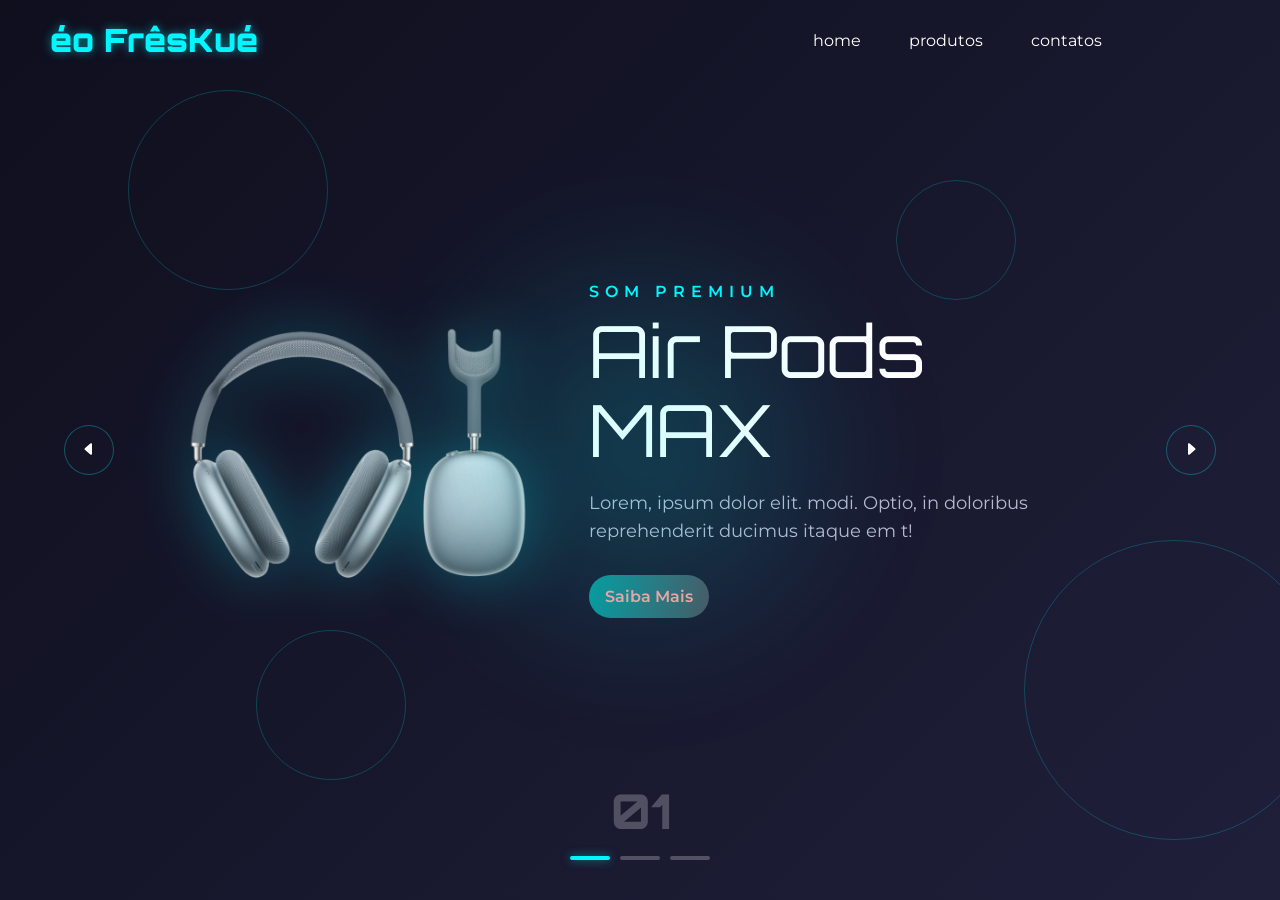
==== pagina-de-produtos/index.html @ 25089df3 "adicionado showcase" ====
<!DOCTYPE html>
<html lang="pt-br">

<head>
    <meta charset="UTF-8">
    <meta name="viewport" content="width=device-width, initial-scale=1.0">
    <link rel="preconnect" href="https://fonts.googleapis.com">
    <link rel="preconnect" href="https://fonts.gstatic.com" crossorigin>
    <link
        href="https://fonts.googleapis.com/css2?family=Montserrat:ital,wght@0,100..900;1,100..900&family=Orbitron:wght@400..900&display=swap"
        rel="stylesheet">
    <link rel="stylesheet" href="style.css">
    <script src="script.js" defer></script>
    <title>éo FrêsKué</title>
</head>

<body>
    <header>
        <div class="logo">éo FrêsKué</div>
        <nav>
            <ul>
                <li>home</li>
                <li>produtos</li>
                <li>contatos</li>
            </ul>
        </nav>
    </header>

    <main class="container">

        <div class="tech-circle">

            <div class="circle"></div>
            <div class="circle"></div>
            <div class="circle"></div>
            <div class="circle"></div>

        </div>

        <div class="list">

            <div class="item active">

                <div class="product-img">
                    <img src="assets/air-pods.png" alt="air-pods">
                </div>
                <div class="content">
                    <p class="product-tag">Som premium</p>
                    <p class="product-name">Air Pods MAX</p>
                    <p class="description">Lorem, ipsum dolor elit. modi. Optio, in doloribus reprehenderit ducimus
                        itaque em t!</p>
                    <button class="btn">Saiba Mais</button>
                </div>

            </div>

            <div class="item">

                <div class="product-img">
                    <img src="assets/apple-watch.png" alt="air-pods">
                </div>
                <div class="content">
                    <p class="product-tag">Novo Lançamento</p>
                    <p class="product-name">Apple Watch </p>
                    <p class="description">Lorem, ipsum dolor elit. modi. Optio, in doloribus reprehenderit ducimus
                        itaque em t!</p>
                    <button class="btn">Saiba Mais</button>
                </div>

            </div>
            <div class="item">

                <div class="product-img">
                    <img src="assets/vision-pro.png" alt="air-pods">
                </div>
                <div class="content">
                    <p class="product-tag">Alta Performace</p>
                    <p class="product-name">Vision Pro</p>
                    <p class="description">Lorem, ipsum dolor elit. modi. Optio, in doloribus reprehenderit ducimus
                        itaque em t!</p>
                    <button class="btn">Saiba Mais</button>
                </div>

            </div>

        </div>

        <div class="arrows">
            <button class="arrow-btn" id="prev">
                <svg xmlns="http://www.w3.org/2000/svg" width="16" height="16" fill="#fff"
                    class="bi bi-caret-left-fill" viewBox="0 0 16 16">
                    <path
                        d="m3.86 8.753 5.482 4.796c.646.566 1.658.106 1.658-.753V3.204a1 1 0 0 0-1.659-.753l-5.48 4.796a1 1 0 0 0 0 1.506z" />
                </svg>
            </button>

            <button class="arrow-btn" id="next">
                <svg xmlns="http://www.w3.org/2000/svg" width="16" height="16" fill="#fff"
                    class="bi bi-caret-right-fill" viewBox="0 0 16 16">
                    <path
                        d="m12.14 8.753-5.482 4.796c-.646.566-1.658.106-1.658-.753V3.204a1 1 0 0 1 1.659-.753l5.48 4.796a1 1 0 0 1 0 1.506z" />
                </svg>
            </button>
        </div>

        <div class="indicators">
            <div class="numbers">01</div>
            <div class="dots">
                <div class="dot active"></div>
                <div class="dot"></div>
                <div class="dot"></div>
            </div>
        </div>
    </main>
</body>

</html>
---- pagina-de-produtos/style.css ----
*{
    padding: 0;
    margin: 0;
    box-sizing: border-box;
    list-style: none;
    font-family: "Montserrat", sans-serif;
}

body{
    background-color: #0f0f1e;
    color: #fff;
    font-size: 16px;
    overflow: hidden;    
}

header{
    position: fixed;
    top: 0;
    width: 90vw;
    padding: 20px 50px;
    display: flex;
    justify-content: space-between;
    align-items: center;
    z-index: 3;
}

.logo{
    font-family: "Orbitron", sans-serif;
    font-size: 2rem;
    font-weight: 900;
    color: #00f7ff;
    text-shadow: 0 0 10px rgba(0, 247, 255, 0.5);
}

header nav ul{
    display: flex;
    gap: 48px;
}

header nav ul li{
    cursor: pointer;
    position: relative;
    padding: 5px 0;
}
header nav ul li::after{
    content: '';
    position: absolute;
    left: 0;
    bottom: 0;

    width: 0;
    height: 2px;
    background-color: #07f7ff;

    transition: width 0.4s ease;
}

header nav ul li:hover::after{
    width: 100%;
    
}

.container{
    height: 100vh;
    position: relative;
    background: linear-gradient(135deg, #0f0f1e 0%, #1f1f3a 100%);
    overflow: hidden;
}
.container::before{
    content:'';    
    width: 500px;
    height: 500px;
    border-radius: 50%;
    background: radial-gradient(circle, rgba(0, 247, 255, 0.2) 0%, rgba(15, 15, 30, 0) 70%);
    pointer-events: none;

    position: absolute;
    top: 50%;
    left: 50%;
    transform: translate(-50%, -50%);
    filter: blur(50px);
    z-index: 1;
    animation: pulse 2s infinite alternate;
}

.list{
    width: 80%;
    height: 100%;
    margin: 0 auto;
    position: relative;
}
.item{  
    position: absolute;
    inset: 0;
    display: flex;
    justify-content: center;
    align-items: center;
    opacity: 0;

    /* ANIMACAO */

    transform: translateX(100vw);
    transition: transform 0.7s ease-in-out, opacity 0.7s ease-in-out;
}
.item.active{
    opacity: 1;
    transform: translateX(0);
}


.product-img{
    width: 45%;
    height: 100%;
    display: flex;
    justify-content: center;
    align-items: center;
    position: relative;
    z-index: 2;
}
.product-img img{
    max-width: 80%;
    max-height: 60%;
    filter: drop-shadow(0 0 30px rgba(0, 247, 255, 0.3));

    /* ANIMACAO */

    transform: translateX(200px);
    opacity: 0;
    transition: transform 0.6s ease-in-out, opacity 0.6s ease-in-out;
    transition-delay: 0.5s;
}

.active .product-img img{    
    transform: translateX(0);
    opacity: 1;
}

.content{
    width: 55%;
    padding-right: 80px;
    display: flex;
    flex-direction: column;
    align-items: flex-start;
    justify-content: center;
    z-index: 2;
}

.product-tag{
    font-size: 1rem;
    text-transform: uppercase;
    color: #00f7ff;
    font-weight: 600;
    letter-spacing: 6px;
    margin-bottom: 10px;

    transform: translateX(200px);
    opacity: 0;
    transition: transform 0.6s ease-in-out, opacity 0.6s ease-in-out;
    transition-delay: 0.5s;
}

.active .product-tag{    
    transform: translateX(0);
    opacity: 1;
}

.product-name{
    font-size: 4.5rem;
    font-family: "Orbitron", sans-serif;
    line-height: 1.1;
    margin-bottom: 20px;

    /* ANIMACAO */

    transform: translateX(200px);
    opacity: 0;
    transition: transform 0.6s ease-in-out, opacity 0.6s ease-in-out;
    transition-delay: 0.5s;
}

.active .product-name{    
    transform: translateX(0);
    opacity: 1;
}

.description{
    font-size: 1.1rem;
    color: #b8b8d0;
    line-height: 1.6;
    margin-bottom: 30px;
    max-width: 600px;


    transform: translateX(200px);
    opacity: 0;
    transition: transform 0.6s ease-in-out, opacity 0.6s ease-in-out;
    transition-delay: 0.7s;
}

.active .description{    
    transform: translateX(0);
    opacity: 1;
}

.btn{
    padding: 12px 16px;
    background: linear-gradient(90deg, #099499, #4b535e);
    border-radius: 30px;
    color: #fd9e9e;
    font-size: 1rem;
    font-weight: 600;
    cursor: pointer;
    border: none;
    z-index: 999;


    transform: translateX(200px);
    opacity: 0;
    transition: transform 0.6s ease-in-out, 
                opacity 0.6s ease-in-out,
                background 0.6s ease,;
    transition-delay: 1s;
}

.active .btn{    
    transform: translateX(0);
    opacity: 1;
}

.active .btn:hover{
    transform: translateX(0) scale(1.02);
    background: linear-gradient(90deg, #469ea1, #041022);
}

.arrows{
    position: absolute;
    width: 90%;
    display: flex;
    justify-content: space-between;
    top: 50%;
    left: 50%;
    transform: translate(-50%,-50%);
    z-index: 5;
}

.arrows .arrow-btn{
    width: 50px;
    height: 50px;
    border-radius: 50%;
    cursor: pointer;
    background-color: #fffff102;
    border: 1px solid rgba(0, 247, 255, 0.3);
    transition: all 0.1s;
}
.arrows .arrow-btn:hover{
    background-color: rgba(0,247,255,0.2);
    border-color: #00f7ff;
}


.indicators{
    position: absolute;
    bottom: 40px;
    left: 50%;
    transform: translateX(-50%);
    display: flex;
    flex-direction: column;
    align-items: center;
    gap: 15px;
    z-index: 5;
}

.numbers{
    font-family: "Orbitron", sans-serif;
    font-size: 3rem;
    font-weight: 800;
    color: #ffffff3d;
}

.dots{
    display: flex;
    gap: 10px;
}

.dot{
    width: 40px;
    height: 4px;
    background-color: #ffffff3d;
    border-radius: 2px;
}

.dot.active{
    background-color: #00f7ff;
    box-shadow: 0 0 10px rgba(0, 247, 255, 0.5);
}

.tech-circle{
    position: absolute;
    top: 0;
    left: 0;
    width: 100%;
    height: 100%;
    overflow: hidden;
}
.circle{    
    position: absolute;
    border-radius: 100%;
    border: 1px solid rgba(0, 247, 255, 0.2);
}
.circle:nth-child(1){
    width: 200px;
    height: 200px;
    top:10%;
    left: 10%;
}
.circle:nth-child(2){
    width: 300px;
    height: 300px;
    top:60%;
    left: 80%;
}
.circle:nth-child(3){
    width: 150px;
    height: 150px;
    top:70%;
    left: 20%;
}
.circle:nth-child(4){
    width: 120px;
    height: 120px;
    top: 20%;
    left: 70%;
}




@keyframes pulse {
    0%{
        opacity: 0.5;
        transform: translate(-50%, -50%) scale(0.8);

    }
    100%{
        opacity: 1;
        transform: translate(-50%, -50%) scale(1.5);
    }
}
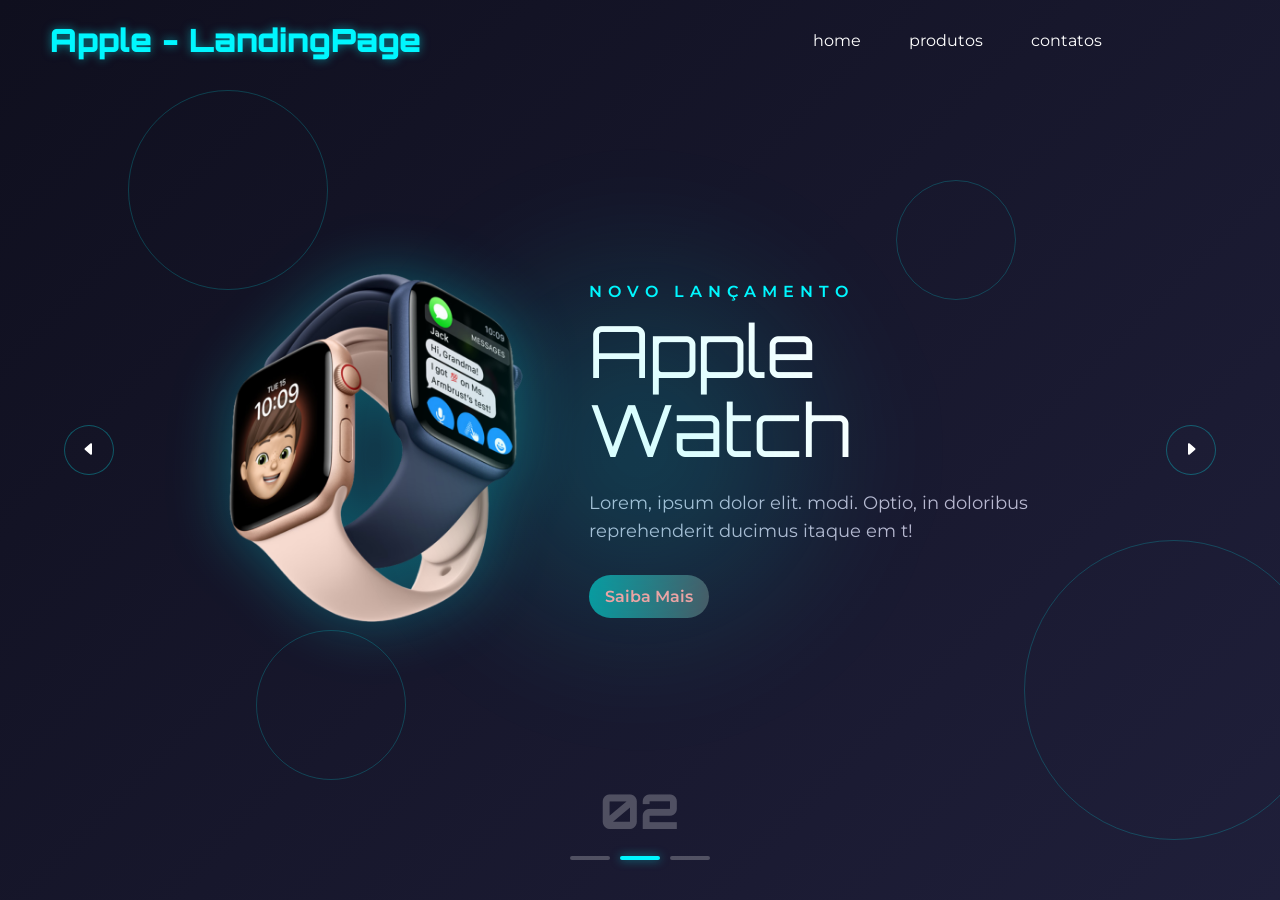
==== commit d3fedb8c: "modificado titulo e header" ====
--- a/pagina-de-produtos/index.html
+++ b/pagina-de-produtos/index.html
@@ -11,12 +11,12 @@
         rel="stylesheet">
     <link rel="stylesheet" href="style.css">
     <script src="script.js" defer></script>
-    <title>éo FrêsKué</title>
+    <title>Landing page</title>
 </head>
 
 <body>
     <header>
-        <div class="logo">éo FrêsKué</div>
+        <div class="logo">Apple - LandingPage</div>
         <nav>
             <ul>
                 <li>home</li>
